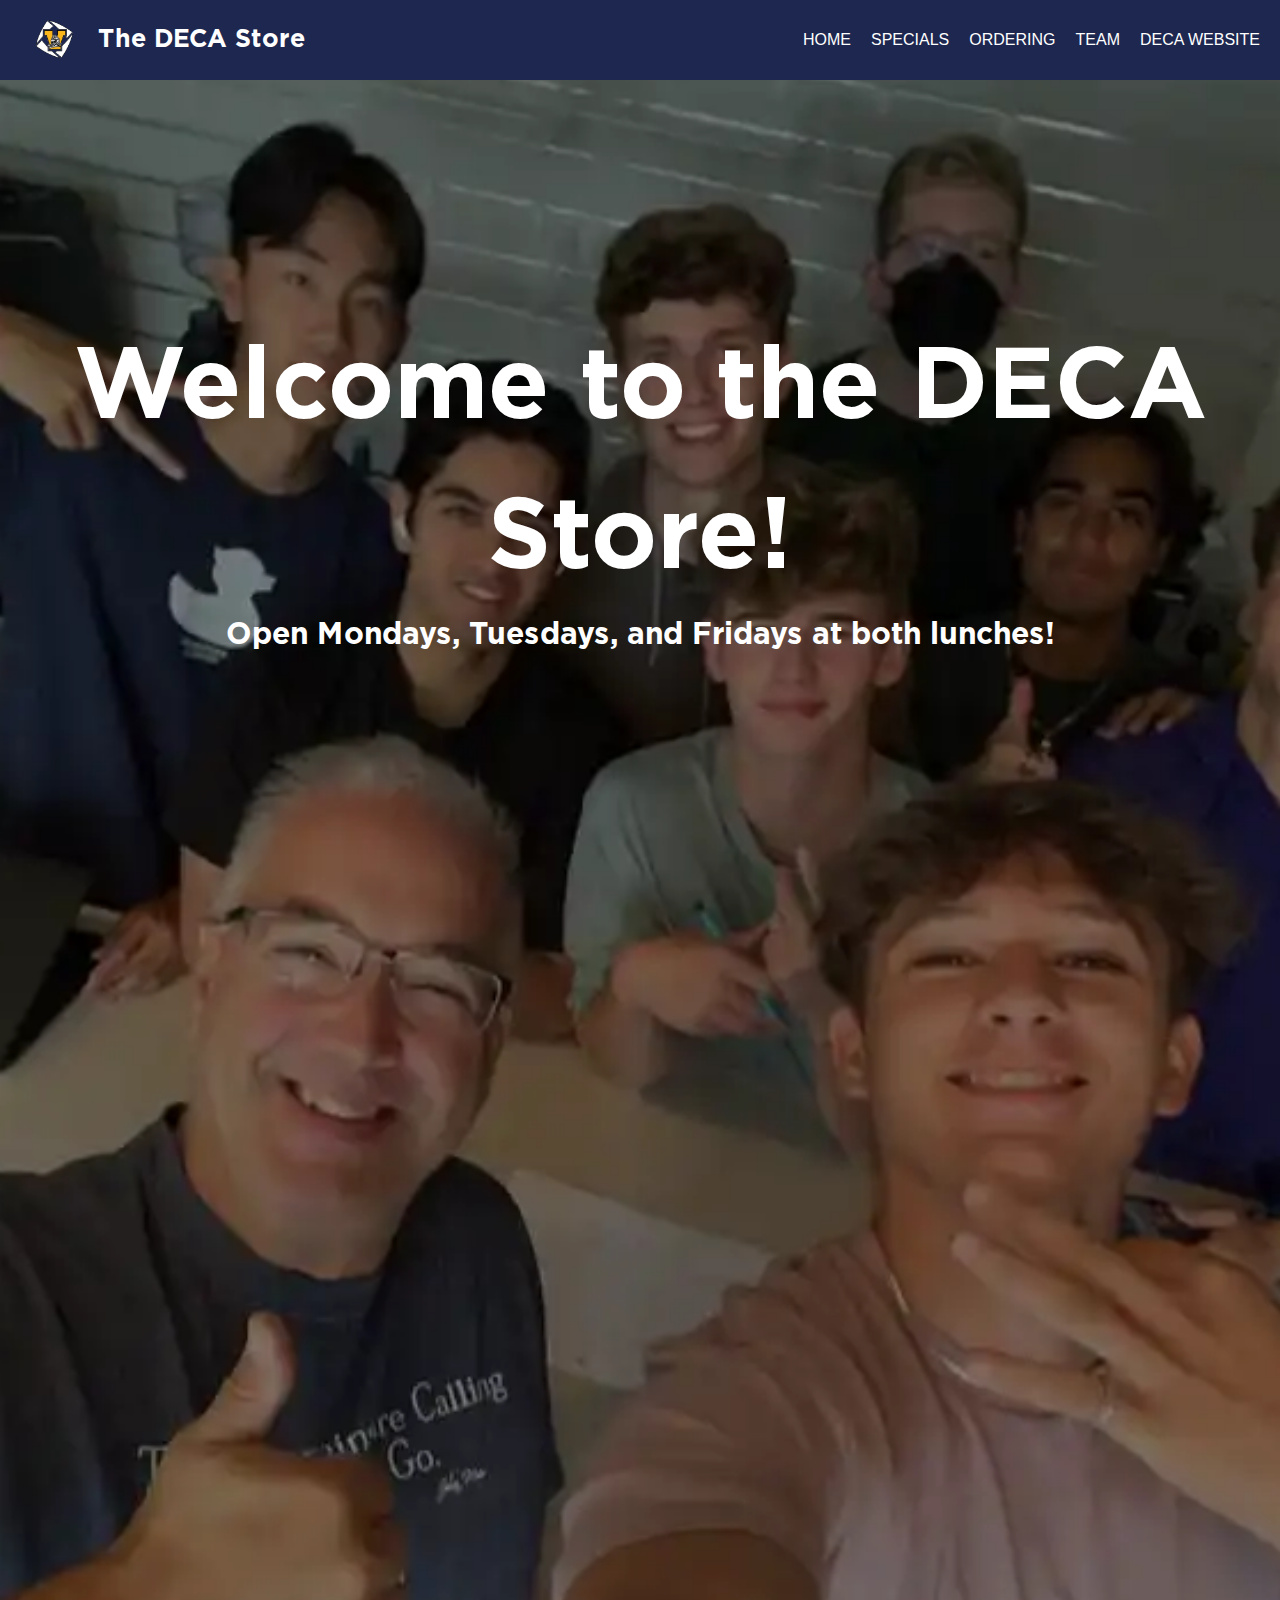
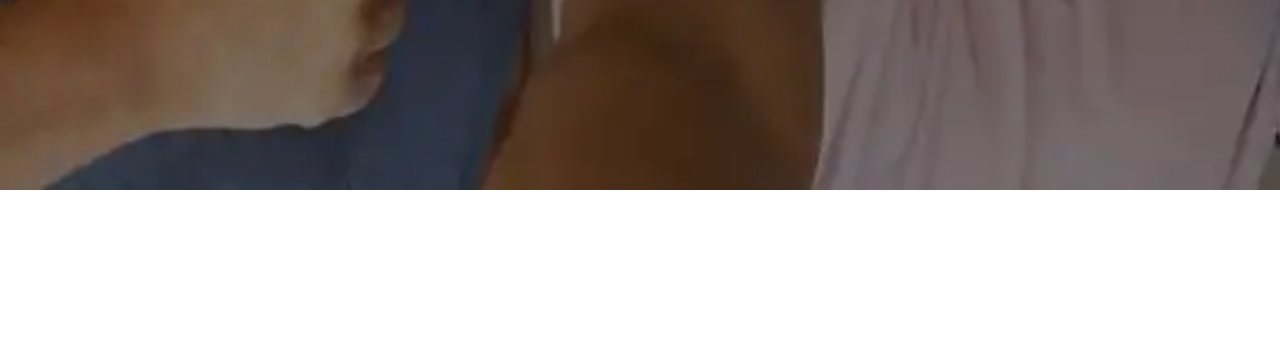
==== decastore.html @ d7d9f4ee "Deploying to gh-pages from @ mjh316/Inglemoor-DECA-Wesbite@7a2dcb5ca81fe3431eab9fbae8e74edca695d9d1 " ====
<!DOCTYPE html><html lang="en"><head><meta charset="utf-8"><meta name="viewport" content="width=device-width, initial-scale=1.0"><title>Inglemoor DECA Store</title><link rel="stylesheet" href="/index.3b6695c4.css"><link rel="stylesheet" href="/index.48f6748d.css"><style>body{background-image:url(decastorebg.350d4feb.webp);background-position:top;background-repeat:no-repeat;background-size:cover;margin:0;padding:0;font-family:Gotham_Bold,sans-serif}.content{height:100vh;padding:20px;overflow:auto}.reveal{opacity:0;transition:transform 1s,opacity 1s;position:relative;transform:translateY(150px)}.reveal.active{opacity:1;transform:translateY(0)}#important-dates{background-image:url(image.2cb3056f.webp);background-repeat:no-repeat;background-size:cover;background-attachment:fixed}#resources{background-image:url(background3.3cf7fbee.webp);background-repeat:no-repeat;background-size:cover;background-attachment:fixed}#section3{background-color:#00f}.button{color:#00008b;text-align:center;cursor:pointer;background-color:#add8e6;border:none;border-radius:30px;margin:4px 2px;padding:15px 40px;font-family:Gotham Bold,sans-serif;font-size:16px;text-decoration:none;transition:background-color .3s,color .3s;display:inline-block}.small-button{cursor:pointer;background-color:#0000;border:none;outline:none;width:100px;height:100px}.button:hover{color:#fff;background-color:#00008b}.small-image{max-width:100%;max-height:100%}header{background-color:#1d274f;padding:10px}nav ul{justify-content:center;margin:0;padding:0;list-style-type:none;display:flex}nav ul li{margin:0 10px}nav ul li a{color:#fff;text-transform:uppercase;font-size:16px;text-decoration:none;transition:color .3s}nav ul li a:hover{color:#8ee9e2}</style></head><body> <header> <nav style="align-items:center;display:flex"> <img src="/whitedecalogo.da55548e.webp" style="max-width:7%;height:auto"> <p style="color:#fff;font-family:Gotham Bold;font-size:25px" "> The DECA Store </p> <ul style="margin:0 0 0 auto;padding:0;list-style-type:none;display:flex"> <li style="margin-right:10px"><a href="#home">Home</a></li> <li style="margin-right:10px"><a href="#specials">Specials</a></li> <li style="margin-right:10px"><a href="#ordering">Ordering</a></li> <li style="margin-right:10px"><a href="#team">Team</a></li> <li style="margin-right:10px"><a href="/index.html">DECA Website</a></li> </ul> </nav> </header> <div id="home" style="justify-content:center;align-items:center;height:90vh;display:flex"> <div style="text-align:center"> <h1 style="color:#fff;font-family:Gotham Bold;font-size:100px">Welcome to the DECA Store!</h1> <p style="color:#fff;font-family:Gotham Bold;font-size:30px"> Open Mondays, Tuesdays, and Fridays at both lunches! </p> </div>  </div> <section id="specials" class="content reveal"> <div style="justify-content:center;align-items:center;display:flex"> <h1 style="color:#fff;font-family:Gotham Bold;font-size:40px">Specials</h1> </div> </section>  <script>document.addEventListener("DOMContentLoaded",function(){let e=document.querySelectorAll(".reveal");function t(){for(let t=0;t<e.length;t++){let n=window.innerHeight,d=e[t].getBoundingClientRect().top;d<n-150&&e[t].classList.add("active")}}window.addEventListener("scroll",t),t()});</script> </body></html>
---- index.3b6695c4.css ----
*,:before,:after{box-sizing:border-box;border:0 solid #e5e7eb}:before,:after{--tw-content:""}html{-webkit-text-size-adjust:100%;tab-size:4;font-feature-settings:normal;font-variation-settings:normal;font-family:ui-sans-serif,system-ui,-apple-system,BlinkMacSystemFont,Segoe UI,Roboto,Helvetica Neue,Arial,Noto Sans,sans-serif,Apple Color Emoji,Segoe UI Emoji,Segoe UI Symbol,Noto Color Emoji;line-height:1.5}body{line-height:inherit;margin:0}hr{color:inherit;border-top-width:1px;height:0}abbr:where([title]){-webkit-text-decoration:underline dotted;text-decoration:underline dotted}h1,h2,h3,h4,h5,h6{font-size:inherit;font-weight:inherit}a{color:inherit;-webkit-text-decoration:inherit;-webkit-text-decoration:inherit;text-decoration:inherit}b,strong{font-weight:bolder}code,kbd,samp,pre{font-family:ui-monospace,SFMono-Regular,Menlo,Monaco,Consolas,Liberation Mono,Courier New,monospace;font-size:1em}small{font-size:80%}sub,sup{vertical-align:baseline;font-size:75%;line-height:0;position:relative}sub{bottom:-.25em}sup{top:-.5em}table{text-indent:0;border-color:inherit;border-collapse:collapse}button,input,optgroup,select,textarea{font-feature-settings:inherit;font-variation-settings:inherit;font-family:inherit;font-size:100%;font-weight:inherit;line-height:inherit;color:inherit;margin:0;padding:0}button,select{text-transform:none}button,[type=button],[type=reset],[type=submit]{-webkit-appearance:button;background-color:#0000;background-image:none}:-moz-focusring{outline:auto}:-moz-ui-invalid{box-shadow:none}progress{vertical-align:baseline}::-webkit-inner-spin-button{height:auto}::-webkit-outer-spin-button{height:auto}[type=search]{-webkit-appearance:textfield;outline-offset:-2px}::-webkit-search-decoration{-webkit-appearance:none}::-webkit-file-upload-button{-webkit-appearance:button;font:inherit}summary{display:list-item}blockquote,dl,dd,h1,h2,h3,h4,h5,h6,hr,figure,p,pre{margin:0}fieldset{margin:0;padding:0}legend{padding:0}ol,ul,menu{margin:0;padding:0;list-style:none}dialog{padding:0}textarea{resize:vertical}input::-moz-placeholder{opacity:1;color:#9ca3af}input::placeholder,textarea::placeholder{opacity:1;color:#9ca3af}button,[role=button]{cursor:pointer}:disabled{cursor:default}img,svg,video,canvas,audio,iframe,embed,object{vertical-align:middle;display:block}img,video{max-width:100%;height:auto}[hidden]{display:none}*,:before,:after,::backdrop{--tw-border-spacing-x:0;--tw-border-spacing-y:0;--tw-translate-x:0;--tw-translate-y:0;--tw-rotate:0;--tw-skew-x:0;--tw-skew-y:0;--tw-scale-x:1;--tw-scale-y:1;--tw-pan-x: ;--tw-pan-y: ;--tw-pinch-zoom: ;--tw-scroll-snap-strictness:proximity;--tw-gradient-from-position: ;--tw-gradient-via-position: ;--tw-gradient-to-position: ;--tw-ordinal: ;--tw-slashed-zero: ;--tw-numeric-figure: ;--tw-numeric-spacing: ;--tw-numeric-fraction: ;--tw-ring-inset: ;--tw-ring-offset-width:0px;--tw-ring-offset-color:#fff;--tw-ring-color:#3b82f680;--tw-ring-offset-shadow:0 0 #0000;--tw-ring-shadow:0 0 #0000;--tw-shadow:0 0 #0000;--tw-shadow-colored:0 0 #0000;--tw-blur: ;--tw-brightness: ;--tw-contrast: ;--tw-grayscale: ;--tw-hue-rotate: ;--tw-invert: ;--tw-saturate: ;--tw-sepia: ;--tw-drop-shadow: ;--tw-backdrop-blur: ;--tw-backdrop-brightness: ;--tw-backdrop-contrast: ;--tw-backdrop-grayscale: ;--tw-backdrop-hue-rotate: ;--tw-backdrop-invert: ;--tw-backdrop-opacity: ;--tw-backdrop-saturate: ;--tw-backdrop-sepia: }.container{width:100%}@media (width>=640px){.container{max-width:640px}}@media (width>=768px){.container{max-width:768px}}@media (width>=1024px){.container{max-width:1024px}}@media (width>=1280px){.container{max-width:1280px}}@media (width>=1536px){.container{max-width:1536px}}.visible{visibility:visible}.fixed{position:fixed}.absolute{position:absolute}.relative{position:relative}.z-10{z-index:10}.mx-auto{margin-left:auto;margin-right:auto}.my-6{margin-top:1.5rem;margin-bottom:1.5rem}.my-4{margin-top:1rem;margin-bottom:1rem}.mt-40{margin-top:10rem}.mt-10{margin-top:2.5rem}.mb-4{margin-bottom:1rem}.flex{display:flex}.table{display:table}.grid{display:grid}.hidden{display:none}.h-14{height:3.5rem}.h-fit{height:-moz-fit-content;height:fit-content}.h-full{height:100%}.h-\[2000px\]{height:2000px}.h-\[5000px\]{height:5000px}.min-h-full{min-height:100%}.w-fit{width:-moz-fit-content;width:fit-content}.w-full{width:100%}.min-w-full{min-width:100%}.flex-1{flex:1}.transform{transform:translate(var(--tw-translate-x),var(--tw-translate-y))rotate(var(--tw-rotate))skewX(var(--tw-skew-x))skewY(var(--tw-skew-y))scaleX(var(--tw-scale-x))scaleY(var(--tw-scale-y))}.scroll-mt-14{scroll-margin-top:3.5rem}.flex-col{flex-direction:column}.flex-wrap{flex-wrap:wrap}.items-end{align-items:flex-end}.items-center{align-items:center}.justify-center{justify-content:center}.gap-20{gap:5rem}.gap-y-2{row-gap:.5rem}.overflow-hidden{overflow:hidden}.overflow-y-auto{overflow-y:auto}.overflow-x-hidden{overflow-x:hidden}.rounded-lg{border-radius:.5rem}.rounded-md{border-radius:.375rem}.border{border-width:1px}.border-2{border-width:2px}.border-green-400{--tw-border-opacity:1;border-color:rgb(74 222 128/var(--tw-border-opacity))}.border-red-400{--tw-border-opacity:1;border-color:rgb(248 113 113/var(--tw-border-opacity))}.border-blue-400{--tw-border-opacity:1;border-color:rgb(96 165 250/var(--tw-border-opacity))}.bg-blue-400{--tw-bg-opacity:1;background-color:rgb(96 165 250/var(--tw-bg-opacity))}.bg-white{--tw-bg-opacity:1;background-color:rgb(255 255 255/var(--tw-bg-opacity))}.px-2{padding-left:.5rem;padding-right:.5rem}.px-4{padding-left:1rem;padding-right:1rem}.px-8{padding-left:2rem;padding-right:2rem}.py-2{padding-top:.5rem;padding-bottom:.5rem}.py-4{padding-top:1rem;padding-bottom:1rem}.pl-8{padding-left:2rem}.pb-96{padding-bottom:24rem}.text-center{text-align:center}.text-2xl{font-size:1.5rem;line-height:2rem}.text-4xl{font-size:2.25rem;line-height:2.5rem}.text-sm{font-size:.875rem;line-height:1.25rem}.uppercase{text-transform:uppercase}.text-white{--tw-text-opacity:1;color:rgb(255 255 255/var(--tw-text-opacity))}.underline{text-decoration-line:underline}.outline{outline-style:solid}.outline-offset-2{outline-offset:2px}.outline-amber-400{outline-color:#fbbf24}.blur{--tw-blur:blur(8px);filter:var(--tw-blur)var(--tw-brightness)var(--tw-contrast)var(--tw-grayscale)var(--tw-hue-rotate)var(--tw-invert)var(--tw-saturate)var(--tw-sepia)var(--tw-drop-shadow)}.drop-shadow{--tw-drop-shadow:drop-shadow(0 1px 2px #0000001a)drop-shadow(0 1px 1px #0000000f);filter:var(--tw-blur)var(--tw-brightness)var(--tw-contrast)var(--tw-grayscale)var(--tw-hue-rotate)var(--tw-invert)var(--tw-saturate)var(--tw-sepia)var(--tw-drop-shadow)}.filter{filter:var(--tw-blur)var(--tw-brightness)var(--tw-contrast)var(--tw-grayscale)var(--tw-hue-rotate)var(--tw-invert)var(--tw-saturate)var(--tw-sepia)var(--tw-drop-shadow)}.backdrop-blur-lg{--tw-backdrop-blur:blur(16px);-webkit-backdrop-filter:var(--tw-backdrop-blur)var(--tw-backdrop-brightness)var(--tw-backdrop-contrast)var(--tw-backdrop-grayscale)var(--tw-backdrop-hue-rotate)var(--tw-backdrop-invert)var(--tw-backdrop-opacity)var(--tw-backdrop-saturate)var(--tw-backdrop-sepia);backdrop-filter:var(--tw-backdrop-blur)var(--tw-backdrop-brightness)var(--tw-backdrop-contrast)var(--tw-backdrop-grayscale)var(--tw-backdrop-hue-rotate)var(--tw-backdrop-invert)var(--tw-backdrop-opacity)var(--tw-backdrop-saturate)var(--tw-backdrop-sepia)}.backdrop-blur-sm{--tw-backdrop-blur:blur(4px);-webkit-backdrop-filter:var(--tw-backdrop-blur)var(--tw-backdrop-brightness)var(--tw-backdrop-contrast)var(--tw-backdrop-grayscale)var(--tw-backdrop-hue-rotate)var(--tw-backdrop-invert)var(--tw-backdrop-opacity)var(--tw-backdrop-saturate)var(--tw-backdrop-sepia);backdrop-filter:var(--tw-backdrop-blur)var(--tw-backdrop-brightness)var(--tw-backdrop-contrast)var(--tw-backdrop-grayscale)var(--tw-backdrop-hue-rotate)var(--tw-backdrop-invert)var(--tw-backdrop-opacity)var(--tw-backdrop-saturate)var(--tw-backdrop-sepia)}.backdrop-filter{-webkit-backdrop-filter:var(--tw-backdrop-blur)var(--tw-backdrop-brightness)var(--tw-backdrop-contrast)var(--tw-backdrop-grayscale)var(--tw-backdrop-hue-rotate)var(--tw-backdrop-invert)var(--tw-backdrop-opacity)var(--tw-backdrop-saturate)var(--tw-backdrop-sepia);backdrop-filter:var(--tw-backdrop-blur)var(--tw-backdrop-brightness)var(--tw-backdrop-contrast)var(--tw-backdrop-grayscale)var(--tw-backdrop-hue-rotate)var(--tw-backdrop-invert)var(--tw-backdrop-opacity)var(--tw-backdrop-saturate)var(--tw-backdrop-sepia)}.transition{transition-property:color,background-color,border-color,text-decoration-color,fill,stroke,opacity,box-shadow,transform,filter,-webkit-backdrop-filter,-webkit-backdrop-filter,backdrop-filter,-webkit-backdrop-filter;transition-duration:.15s;transition-timing-function:cubic-bezier(.4,0,.2,1)}.ease-in-out{transition-timing-function:cubic-bezier(.4,0,.2,1)}.hover\:scale-125:hover{--tw-scale-x:1.25;--tw-scale-y:1.25;transform:translate(var(--tw-translate-x),var(--tw-translate-y))rotate(var(--tw-rotate))skewX(var(--tw-skew-x))skewY(var(--tw-skew-y))scaleX(var(--tw-scale-x))scaleY(var(--tw-scale-y))}.hover\:outline-8:hover{outline-width:8px}.hover\:drop-shadow-md:hover{--tw-drop-shadow:drop-shadow(0 4px 3px #00000012)drop-shadow(0 2px 2px #0000000f);filter:var(--tw-blur)var(--tw-brightness)var(--tw-contrast)var(--tw-grayscale)var(--tw-hue-rotate)var(--tw-invert)var(--tw-saturate)var(--tw-sepia)var(--tw-drop-shadow)}@media (width>=768px){.md\:block{display:block}.md\:flex{display:flex}.md\:hidden{display:none}.md\:text-lg{font-size:1.125rem;line-height:1.75rem}}@media (width>=1024px){.lg\:text-4xl{font-size:2.25rem;line-height:2.5rem}.lg\:text-6xl{font-size:3.75rem;line-height:1}.lg\:text-xl{font-size:1.25rem;line-height:1.75rem}}@media (width>=1280px){.xl\:text-4xl{font-size:2.25rem;line-height:2.5rem}.xl\:text-8xl{font-size:6rem;line-height:1}}.\[\&\>div\]\:border-amber-400>div{--tw-border-opacity:1;border-color:rgb(251 191 36/var(--tw-border-opacity))}.\[\&\>div\]\:outline-green-400>div{outline-color:#4ade80}.\[\&\>div\]\:outline-amber-400>div{outline-color:#fbbf24}.\[\&\>div\]\:duration-300>div{transition-duration:.3s}.\[\&\>div\]\:hover\:scale-110:hover>div,.hover\:\[\&\>div\]\:scale-110>div:hover{--tw-scale-x:1.1;--tw-scale-y:1.1;transform:translate(var(--tw-translate-x),var(--tw-translate-y))rotate(var(--tw-rotate))skewX(var(--tw-skew-x))skewY(var(--tw-skew-y))scaleX(var(--tw-scale-x))scaleY(var(--tw-scale-y))}.hover\:\[\&\>div\]\:border-2>div:hover{border-width:2px}.hover\:\[\&\>div\]\:outline-2>div:hover{outline-width:2px}.\[\&\>div\]\:hover\:transition-transform:hover>div,.hover\:\[\&\>div\]\:transition-transform>div:hover{transition-property:transform;transition-duration:.15s;transition-timing-function:cubic-bezier(.4,0,.2,1)}
/*# sourceMappingURL=index.3b6695c4.css.map */
---- index.48f6748d.css ----
@font-face{font-family:Gotham Bold;src:url(Gotham_Bold.a71657fd.ttf)format("truetype");font-display:swap}
/*# sourceMappingURL=index.48f6748d.css.map */
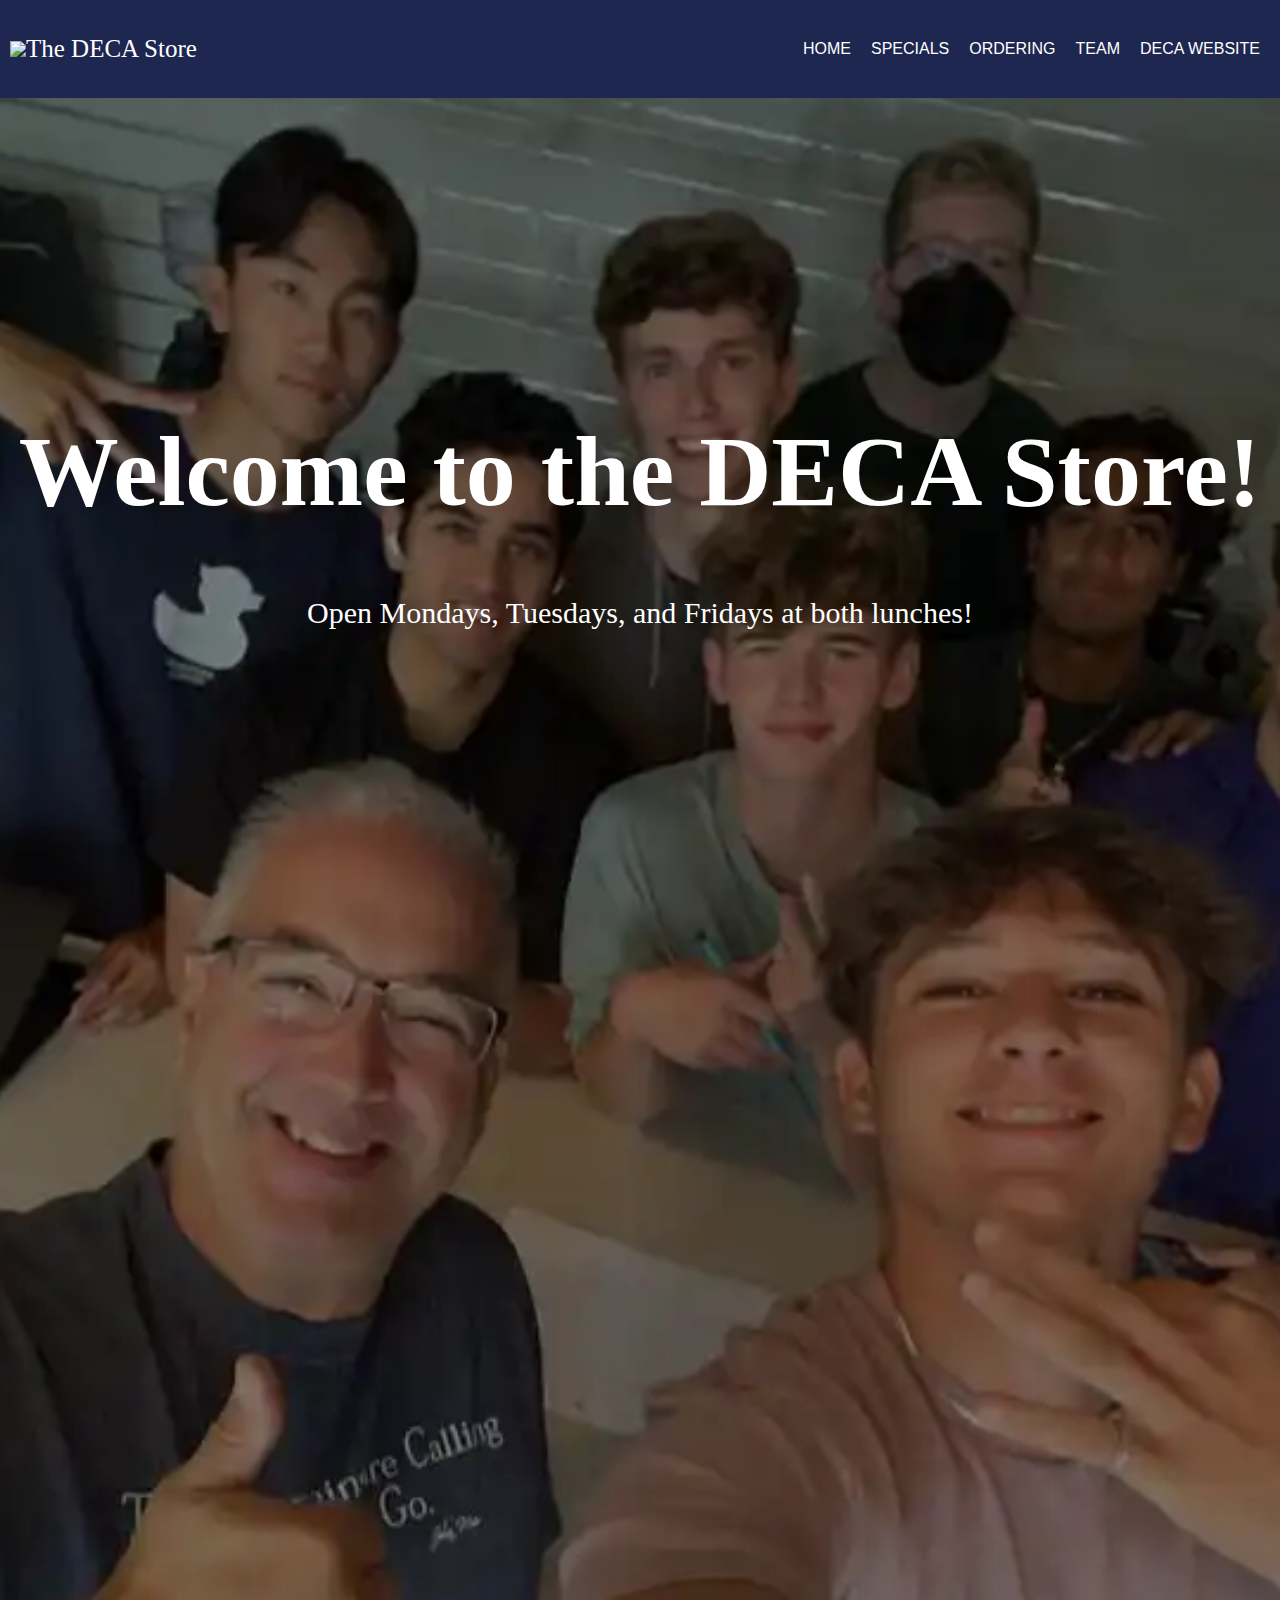
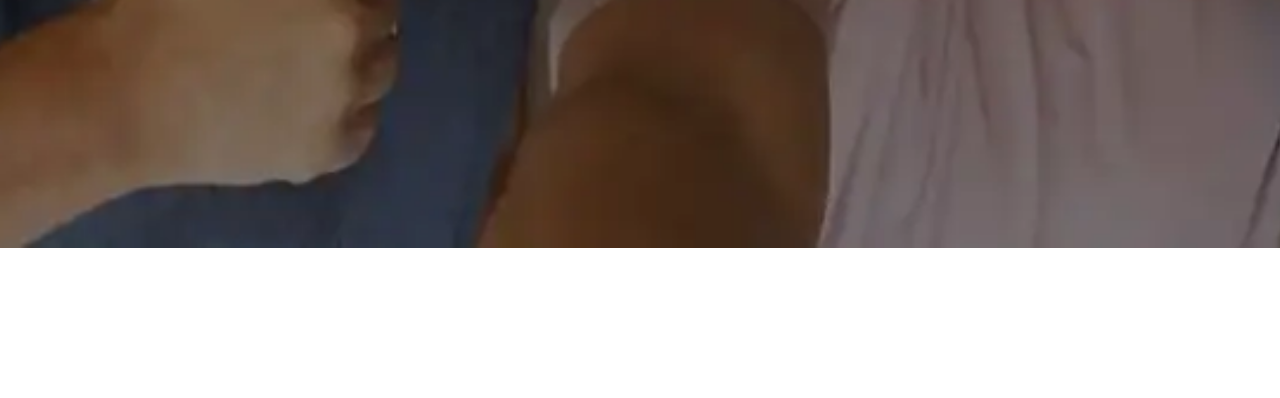
==== commit c7ae7dea: "Deploying to gh-pages from @ mjh316/Inglemoor-DECA-Wesbite@365781082fa79d89415da86e4c24c65d1085cab5 " ====
--- a/decastore.html
+++ b/decastore.html
@@ -1 +1 @@
-<!DOCTYPE html><html lang="en"><head><meta charset="utf-8"><meta name="viewport" content="width=device-width, initial-scale=1.0"><title>Inglemoor DECA Store</title><link rel="stylesheet" href="/index.3b6695c4.css"><link rel="stylesheet" href="/index.48f6748d.css"><style>body{background-image:url(decastorebg.350d4feb.webp);background-position:top;background-repeat:no-repeat;background-size:cover;margin:0;padding:0;font-family:Gotham_Bold,sans-serif}.content{height:100vh;padding:20px;overflow:auto}.reveal{opacity:0;transition:transform 1s,opacity 1s;position:relative;transform:translateY(150px)}.reveal.active{opacity:1;transform:translateY(0)}#important-dates{background-image:url(image.2cb3056f.webp);background-repeat:no-repeat;background-size:cover;background-attachment:fixed}#resources{background-image:url(background3.3cf7fbee.webp);background-repeat:no-repeat;background-size:cover;background-attachment:fixed}#section3{background-color:#00f}.button{color:#00008b;text-align:center;cursor:pointer;background-color:#add8e6;border:none;border-radius:30px;margin:4px 2px;padding:15px 40px;font-family:Gotham Bold,sans-serif;font-size:16px;text-decoration:none;transition:background-color .3s,color .3s;display:inline-block}.small-button{cursor:pointer;background-color:#0000;border:none;outline:none;width:100px;height:100px}.button:hover{color:#fff;background-color:#00008b}.small-image{max-width:100%;max-height:100%}header{background-color:#1d274f;padding:10px}nav ul{justify-content:center;margin:0;padding:0;list-style-type:none;display:flex}nav ul li{margin:0 10px}nav ul li a{color:#fff;text-transform:uppercase;font-size:16px;text-decoration:none;transition:color .3s}nav ul li a:hover{color:#8ee9e2}</style></head><body> <header> <nav style="align-items:center;display:flex"> <img src="/whitedecalogo.da55548e.webp" style="max-width:7%;height:auto"> <p style="color:#fff;font-family:Gotham Bold;font-size:25px" "> The DECA Store </p> <ul style="margin:0 0 0 auto;padding:0;list-style-type:none;display:flex"> <li style="margin-right:10px"><a href="#home">Home</a></li> <li style="margin-right:10px"><a href="#specials">Specials</a></li> <li style="margin-right:10px"><a href="#ordering">Ordering</a></li> <li style="margin-right:10px"><a href="#team">Team</a></li> <li style="margin-right:10px"><a href="/index.html">DECA Website</a></li> </ul> </nav> </header> <div id="home" style="justify-content:center;align-items:center;height:90vh;display:flex"> <div style="text-align:center"> <h1 style="color:#fff;font-family:Gotham Bold;font-size:100px">Welcome to the DECA Store!</h1> <p style="color:#fff;font-family:Gotham Bold;font-size:30px"> Open Mondays, Tuesdays, and Fridays at both lunches! </p> </div>  </div> <section id="specials" class="content reveal"> <div style="justify-content:center;align-items:center;display:flex"> <h1 style="color:#fff;font-family:Gotham Bold;font-size:40px">Specials</h1> </div> </section>  <script>document.addEventListener("DOMContentLoaded",function(){let e=document.querySelectorAll(".reveal");function t(){for(let t=0;t<e.length;t++){let n=window.innerHeight,d=e[t].getBoundingClientRect().top;d<n-150&&e[t].classList.add("active")}}window.addEventListener("scroll",t),t()});</script> </body></html>+<!DOCTYPE html><html lang="en"><head><meta charset="utf-8"><meta name="viewport" content="width=device-width, initial-scale=1.0"><title>Inglemoor DECA Store</title><link rel="stylesheet" href="/Inglemoor-DECA-Wesbite/index.3b6695c4.css"><link rel="stylesheet" href="/Inglemoor-DECA-Wesbite/index.48f6748d.css"><style>body{background-image:url(decastorebg.350d4feb.webp);background-position:top;background-repeat:no-repeat;background-size:cover;margin:0;padding:0;font-family:Gotham_Bold,sans-serif}.content{height:100vh;padding:20px;overflow:auto}.reveal{opacity:0;transition:transform 1s,opacity 1s;position:relative;transform:translateY(150px)}.reveal.active{opacity:1;transform:translateY(0)}#important-dates{background-image:url(image.2cb3056f.webp);background-repeat:no-repeat;background-size:cover;background-attachment:fixed}#resources{background-image:url(background3.3cf7fbee.webp);background-repeat:no-repeat;background-size:cover;background-attachment:fixed}#section3{background-color:#00f}.button{color:#00008b;text-align:center;cursor:pointer;background-color:#add8e6;border:none;border-radius:30px;margin:4px 2px;padding:15px 40px;font-family:Gotham Bold,sans-serif;font-size:16px;text-decoration:none;transition:background-color .3s,color .3s;display:inline-block}.small-button{cursor:pointer;background-color:#0000;border:none;outline:none;width:100px;height:100px}.button:hover{color:#fff;background-color:#00008b}.small-image{max-width:100%;max-height:100%}header{background-color:#1d274f;padding:10px}nav ul{justify-content:center;margin:0;padding:0;list-style-type:none;display:flex}nav ul li{margin:0 10px}nav ul li a{color:#fff;text-transform:uppercase;font-size:16px;text-decoration:none;transition:color .3s}nav ul li a:hover{color:#8ee9e2}</style></head><body> <header> <nav style="align-items:center;display:flex"> <img src="/Inglemoor-DECA-Wesbite/whitedecalogo.da55548e.webp" style="max-width:7%;height:auto"> <p style="color:#fff;font-family:Gotham Bold;font-size:25px" "> The DECA Store </p> <ul style="margin:0 0 0 auto;padding:0;list-style-type:none;display:flex"> <li style="margin-right:10px"><a href="#home">Home</a></li> <li style="margin-right:10px"><a href="#specials">Specials</a></li> <li style="margin-right:10px"><a href="#ordering">Ordering</a></li> <li style="margin-right:10px"><a href="#team">Team</a></li> <li style="margin-right:10px"><a href="/Inglemoor-DECA-Wesbite/index.html">DECA Website</a></li> </ul> </nav> </header> <div id="home" style="justify-content:center;align-items:center;height:90vh;display:flex"> <div style="text-align:center"> <h1 style="color:#fff;font-family:Gotham Bold;font-size:100px">Welcome to the DECA Store!</h1> <p style="color:#fff;font-family:Gotham Bold;font-size:30px"> Open Mondays, Tuesdays, and Fridays at both lunches! </p> </div>  </div> <section id="specials" class="content reveal"> <div style="justify-content:center;align-items:center;display:flex"> <h1 style="color:#fff;font-family:Gotham Bold;font-size:40px">Specials</h1> </div> </section>  <script>document.addEventListener("DOMContentLoaded",function(){let e=document.querySelectorAll(".reveal");function t(){for(let t=0;t<e.length;t++){let n=window.innerHeight,d=e[t].getBoundingClientRect().top;d<n-150&&e[t].classList.add("active")}}window.addEventListener("scroll",t),t()});</script> </body></html>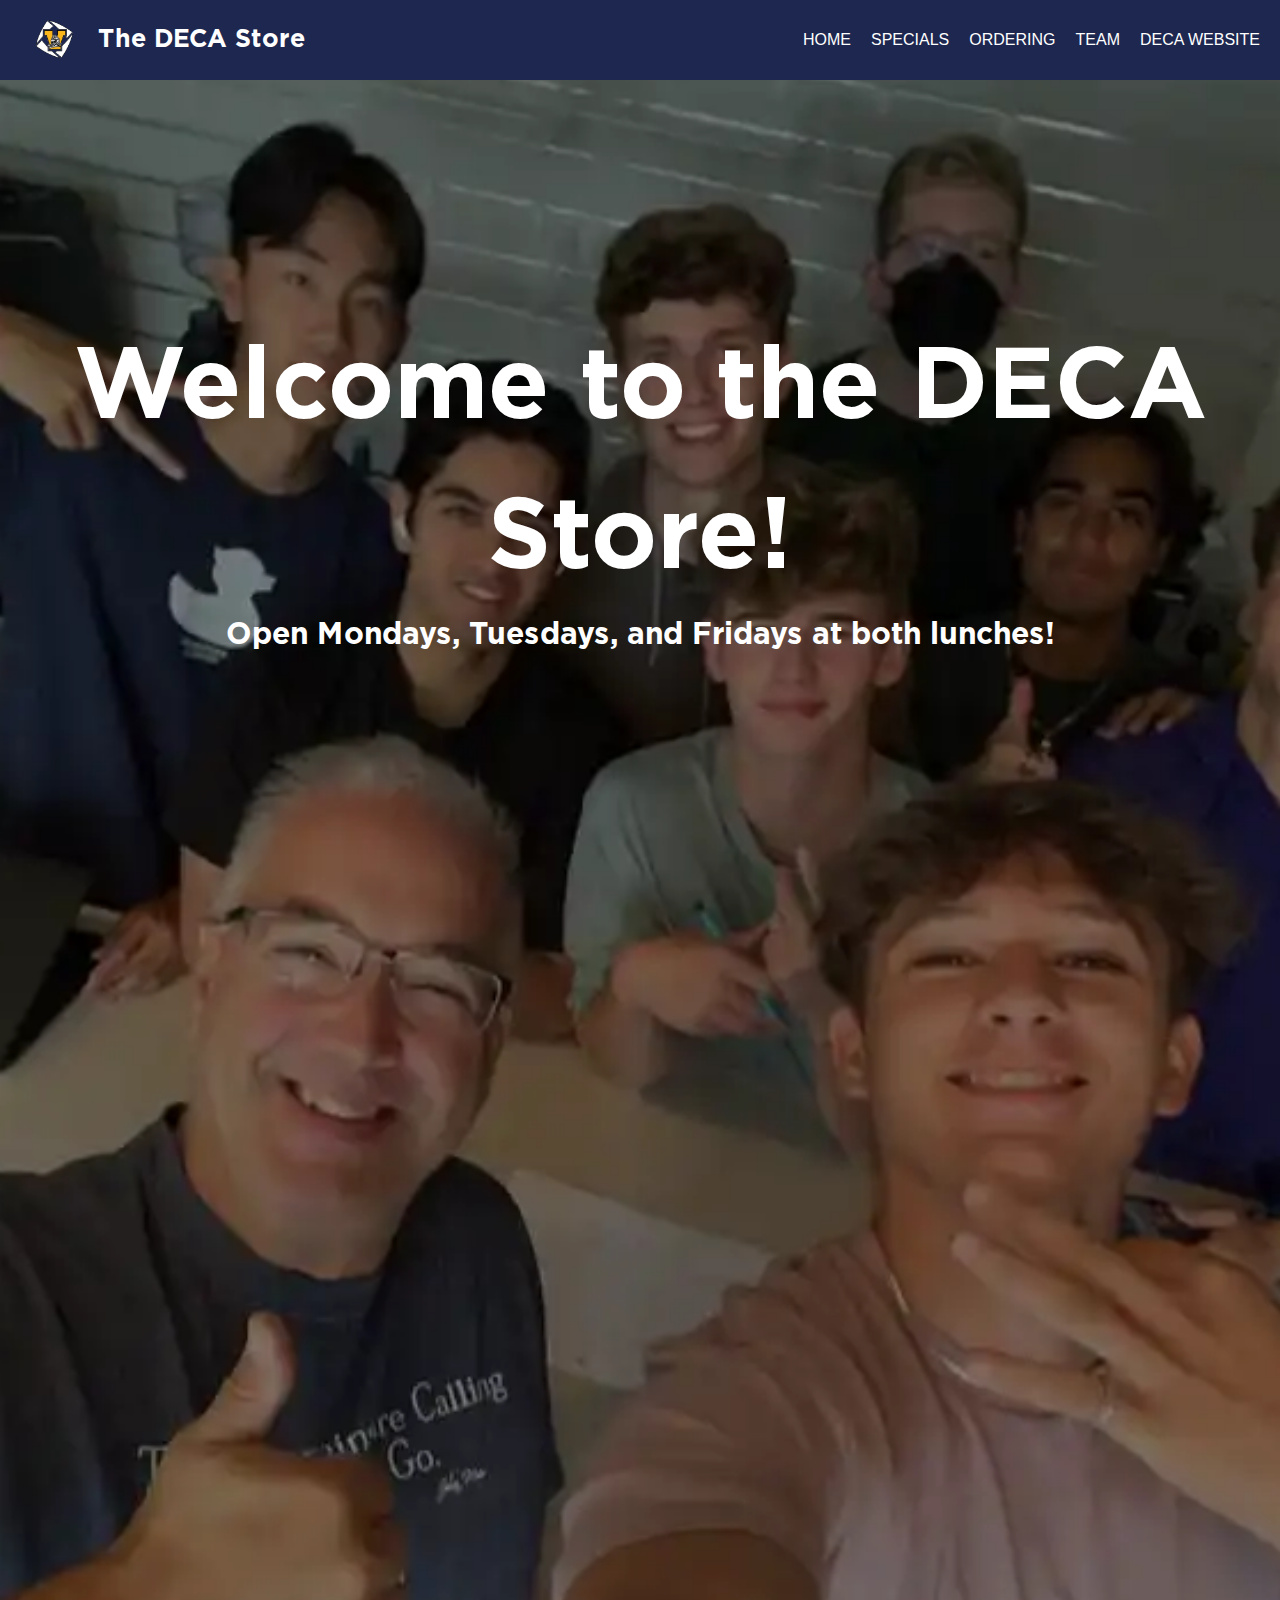
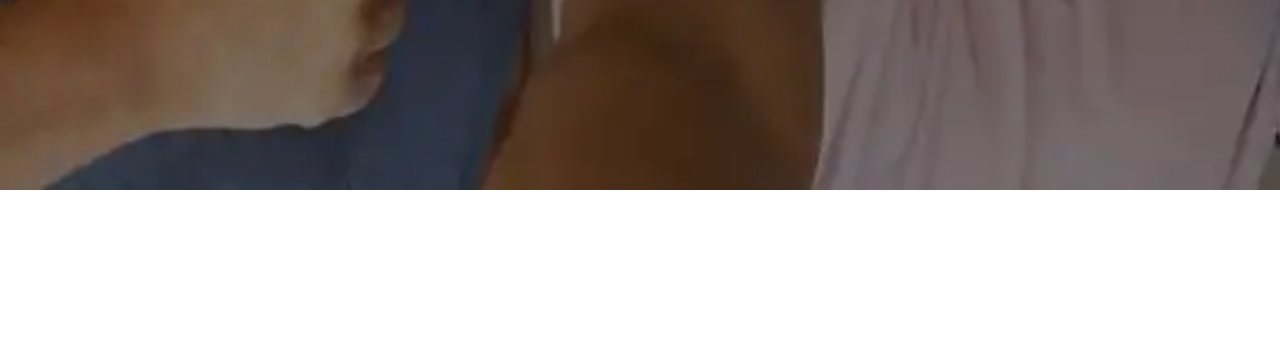
==== commit 93cd7cb9: "Deploying to gh-pages from @ mjh316/Inglemoor-DECA-Wesbite@0ed7ce3b01b8884c562b2d351ecce3c60d4d9c46 " ====
--- a/decastore.html
+++ b/decastore.html
@@ -1 +1 @@
-<!DOCTYPE html><html lang="en"><head><meta charset="utf-8"><meta name="viewport" content="width=device-width, initial-scale=1.0"><title>Inglemoor DECA Store</title><link rel="stylesheet" href="/Inglemoor-DECA-Wesbite/index.3b6695c4.css"><link rel="stylesheet" href="/Inglemoor-DECA-Wesbite/index.48f6748d.css"><style>body{background-image:url(decastorebg.350d4feb.webp);background-position:top;background-repeat:no-repeat;background-size:cover;margin:0;padding:0;font-family:Gotham_Bold,sans-serif}.content{height:100vh;padding:20px;overflow:auto}.reveal{opacity:0;transition:transform 1s,opacity 1s;position:relative;transform:translateY(150px)}.reveal.active{opacity:1;transform:translateY(0)}#important-dates{background-image:url(image.2cb3056f.webp);background-repeat:no-repeat;background-size:cover;background-attachment:fixed}#resources{background-image:url(background3.3cf7fbee.webp);background-repeat:no-repeat;background-size:cover;background-attachment:fixed}#section3{background-color:#00f}.button{color:#00008b;text-align:center;cursor:pointer;background-color:#add8e6;border:none;border-radius:30px;margin:4px 2px;padding:15px 40px;font-family:Gotham Bold,sans-serif;font-size:16px;text-decoration:none;transition:background-color .3s,color .3s;display:inline-block}.small-button{cursor:pointer;background-color:#0000;border:none;outline:none;width:100px;height:100px}.button:hover{color:#fff;background-color:#00008b}.small-image{max-width:100%;max-height:100%}header{background-color:#1d274f;padding:10px}nav ul{justify-content:center;margin:0;padding:0;list-style-type:none;display:flex}nav ul li{margin:0 10px}nav ul li a{color:#fff;text-transform:uppercase;font-size:16px;text-decoration:none;transition:color .3s}nav ul li a:hover{color:#8ee9e2}</style></head><body> <header> <nav style="align-items:center;display:flex"> <img src="/Inglemoor-DECA-Wesbite/whitedecalogo.da55548e.webp" style="max-width:7%;height:auto"> <p style="color:#fff;font-family:Gotham Bold;font-size:25px" "> The DECA Store </p> <ul style="margin:0 0 0 auto;padding:0;list-style-type:none;display:flex"> <li style="margin-right:10px"><a href="#home">Home</a></li> <li style="margin-right:10px"><a href="#specials">Specials</a></li> <li style="margin-right:10px"><a href="#ordering">Ordering</a></li> <li style="margin-right:10px"><a href="#team">Team</a></li> <li style="margin-right:10px"><a href="/Inglemoor-DECA-Wesbite/index.html">DECA Website</a></li> </ul> </nav> </header> <div id="home" style="justify-content:center;align-items:center;height:90vh;display:flex"> <div style="text-align:center"> <h1 style="color:#fff;font-family:Gotham Bold;font-size:100px">Welcome to the DECA Store!</h1> <p style="color:#fff;font-family:Gotham Bold;font-size:30px"> Open Mondays, Tuesdays, and Fridays at both lunches! </p> </div>  </div> <section id="specials" class="content reveal"> <div style="justify-content:center;align-items:center;display:flex"> <h1 style="color:#fff;font-family:Gotham Bold;font-size:40px">Specials</h1> </div> </section>  <script>document.addEventListener("DOMContentLoaded",function(){let e=document.querySelectorAll(".reveal");function t(){for(let t=0;t<e.length;t++){let n=window.innerHeight,d=e[t].getBoundingClientRect().top;d<n-150&&e[t].classList.add("active")}}window.addEventListener("scroll",t),t()});</script> </body></html>+<!DOCTYPE html><html lang="en"><head><meta charset="utf-8"><meta name="viewport" content="width=device-width, initial-scale=1.0"><title>Inglemoor DECA Store</title><link rel="stylesheet" href="/index.2ced84db.css"><link rel="stylesheet" href="/index.48f6748d.css"><style>body{background-image:url(decastorebg.350d4feb.webp);background-position:top;background-repeat:no-repeat;background-size:cover;margin:0;padding:0;font-family:Gotham_Bold,sans-serif}.content{height:100vh;padding:20px;overflow:auto}.reveal{opacity:0;transition:transform 1s,opacity 1s;position:relative;transform:translateY(150px)}.reveal.active{opacity:1;transform:translateY(0)}#important-dates{background-image:url(image.2cb3056f.webp);background-repeat:no-repeat;background-size:cover;background-attachment:fixed}#resources{background-image:url(background3.3cf7fbee.webp);background-repeat:no-repeat;background-size:cover;background-attachment:fixed}#section3{background-color:#00f}.button{color:#00008b;text-align:center;cursor:pointer;background-color:#add8e6;border:none;border-radius:30px;margin:4px 2px;padding:15px 40px;font-family:Gotham Bold,sans-serif;font-size:16px;text-decoration:none;transition:background-color .3s,color .3s;display:inline-block}.small-button{cursor:pointer;background-color:#0000;border:none;outline:none;width:100px;height:100px}.button:hover{color:#fff;background-color:#00008b}.small-image{max-width:100%;max-height:100%}header{background-color:#1d274f;padding:10px}nav ul{justify-content:center;margin:0;padding:0;list-style-type:none;display:flex}nav ul li{margin:0 10px}nav ul li a{color:#fff;text-transform:uppercase;font-size:16px;text-decoration:none;transition:color .3s}nav ul li a:hover{color:#8ee9e2}</style></head><body> <header> <nav style="align-items:center;display:flex"> <img src="/whitedecalogo.da55548e.webp" style="max-width:7%;height:auto"> <p style="color:#fff;font-family:Gotham Bold;font-size:25px" "> The DECA Store </p> <ul style="margin:0 0 0 auto;padding:0;list-style-type:none;display:flex"> <li style="margin-right:10px"><a href="#home">Home</a></li> <li style="margin-right:10px"><a href="#specials">Specials</a></li> <li style="margin-right:10px"><a href="#ordering">Ordering</a></li> <li style="margin-right:10px"><a href="#team">Team</a></li> <li style="margin-right:10px"><a href="/index.html">DECA Website</a></li> </ul> </nav> </header> <div id="home" style="justify-content:center;align-items:center;height:90vh;display:flex"> <div style="text-align:center"> <h1 style="color:#fff;font-family:Gotham Bold;font-size:100px">Welcome to the DECA Store!</h1> <p style="color:#fff;font-family:Gotham Bold;font-size:30px"> Open Mondays, Tuesdays, and Fridays at both lunches! </p> </div>  </div> <section id="specials" class="content reveal"> <div style="justify-content:center;align-items:center;display:flex"> <h1 style="color:#fff;font-family:Gotham Bold;font-size:40px">Specials</h1> </div> </section>  <script>document.addEventListener("DOMContentLoaded",function(){let e=document.querySelectorAll(".reveal");function t(){for(let t=0;t<e.length;t++){let n=window.innerHeight,d=e[t].getBoundingClientRect().top;d<n-150&&e[t].classList.add("active")}}window.addEventListener("scroll",t),t()});</script> </body></html>--- a/index.2ced84db.css
+++ b/index.2ced84db.css
@@ -0,0 +1,2 @@
+*,:before,:after{box-sizing:border-box;border:0 solid #e5e7eb}:before,:after{--tw-content:""}html{-webkit-text-size-adjust:100%;tab-size:4;font-feature-settings:normal;font-variation-settings:normal;font-family:ui-sans-serif,system-ui,-apple-system,BlinkMacSystemFont,Segoe UI,Roboto,Helvetica Neue,Arial,Noto Sans,sans-serif,Apple Color Emoji,Segoe UI Emoji,Segoe UI Symbol,Noto Color Emoji;line-height:1.5}body{line-height:inherit;margin:0}hr{color:inherit;border-top-width:1px;height:0}abbr:where([title]){-webkit-text-decoration:underline dotted;text-decoration:underline dotted}h1,h2,h3,h4,h5,h6{font-size:inherit;font-weight:inherit}a{color:inherit;-webkit-text-decoration:inherit;-webkit-text-decoration:inherit;text-decoration:inherit}b,strong{font-weight:bolder}code,kbd,samp,pre{font-family:ui-monospace,SFMono-Regular,Menlo,Monaco,Consolas,Liberation Mono,Courier New,monospace;font-size:1em}small{font-size:80%}sub,sup{vertical-align:baseline;font-size:75%;line-height:0;position:relative}sub{bottom:-.25em}sup{top:-.5em}table{text-indent:0;border-color:inherit;border-collapse:collapse}button,input,optgroup,select,textarea{font-feature-settings:inherit;font-variation-settings:inherit;font-family:inherit;font-size:100%;font-weight:inherit;line-height:inherit;color:inherit;margin:0;padding:0}button,select{text-transform:none}button,[type=button],[type=reset],[type=submit]{-webkit-appearance:button;background-color:#0000;background-image:none}:-moz-focusring{outline:auto}:-moz-ui-invalid{box-shadow:none}progress{vertical-align:baseline}::-webkit-inner-spin-button{height:auto}::-webkit-outer-spin-button{height:auto}[type=search]{-webkit-appearance:textfield;outline-offset:-2px}::-webkit-search-decoration{-webkit-appearance:none}::-webkit-file-upload-button{-webkit-appearance:button;font:inherit}summary{display:list-item}blockquote,dl,dd,h1,h2,h3,h4,h5,h6,hr,figure,p,pre{margin:0}fieldset{margin:0;padding:0}legend{padding:0}ol,ul,menu{margin:0;padding:0;list-style:none}dialog{padding:0}textarea{resize:vertical}input::-moz-placeholder{opacity:1;color:#9ca3af}textarea::-moz-placeholder{opacity:1;color:#9ca3af}input::placeholder,textarea::placeholder{opacity:1;color:#9ca3af}button,[role=button]{cursor:pointer}:disabled{cursor:default}img,svg,video,canvas,audio,iframe,embed,object{vertical-align:middle;display:block}img,video{max-width:100%;height:auto}[hidden]{display:none}*,:before,:after,::backdrop{--tw-border-spacing-x:0;--tw-border-spacing-y:0;--tw-translate-x:0;--tw-translate-y:0;--tw-rotate:0;--tw-skew-x:0;--tw-skew-y:0;--tw-scale-x:1;--tw-scale-y:1;--tw-pan-x: ;--tw-pan-y: ;--tw-pinch-zoom: ;--tw-scroll-snap-strictness:proximity;--tw-gradient-from-position: ;--tw-gradient-via-position: ;--tw-gradient-to-position: ;--tw-ordinal: ;--tw-slashed-zero: ;--tw-numeric-figure: ;--tw-numeric-spacing: ;--tw-numeric-fraction: ;--tw-ring-inset: ;--tw-ring-offset-width:0px;--tw-ring-offset-color:#fff;--tw-ring-color:#3b82f680;--tw-ring-offset-shadow:0 0 #0000;--tw-ring-shadow:0 0 #0000;--tw-shadow:0 0 #0000;--tw-shadow-colored:0 0 #0000;--tw-blur: ;--tw-brightness: ;--tw-contrast: ;--tw-grayscale: ;--tw-hue-rotate: ;--tw-invert: ;--tw-saturate: ;--tw-sepia: ;--tw-drop-shadow: ;--tw-backdrop-blur: ;--tw-backdrop-brightness: ;--tw-backdrop-contrast: ;--tw-backdrop-grayscale: ;--tw-backdrop-hue-rotate: ;--tw-backdrop-invert: ;--tw-backdrop-opacity: ;--tw-backdrop-saturate: ;--tw-backdrop-sepia: }.container{width:100%}@media (width>=640px){.container{max-width:640px}}@media (width>=768px){.container{max-width:768px}}@media (width>=1024px){.container{max-width:1024px}}@media (width>=1280px){.container{max-width:1280px}}@media (width>=1536px){.container{max-width:1536px}}.visible{visibility:visible}.fixed{position:fixed}.absolute{position:absolute}.relative{position:relative}.z-10{z-index:10}.mx-auto{margin-left:auto;margin-right:auto}.my-6{margin-top:1.5rem;margin-bottom:1.5rem}.my-4{margin-top:1rem;margin-bottom:1rem}.mt-40{margin-top:10rem}.mt-10{margin-top:2.5rem}.mb-4{margin-bottom:1rem}.flex{display:flex}.table{display:table}.grid{display:grid}.hidden{display:none}.h-14{height:3.5rem}.h-fit{height:-moz-fit-content;height:fit-content}.h-full{height:100%}.h-\[2000px\]{height:2000px}.h-\[5000px\]{height:5000px}.min-h-full{min-height:100%}.w-fit{width:-moz-fit-content;width:fit-content}.w-full{width:100%}.min-w-full{min-width:100%}.flex-1{flex:1}.transform{transform:translate(var(--tw-translate-x),var(--tw-translate-y))rotate(var(--tw-rotate))skewX(var(--tw-skew-x))skewY(var(--tw-skew-y))scaleX(var(--tw-scale-x))scaleY(var(--tw-scale-y))}.scroll-mt-14{scroll-margin-top:3.5rem}.flex-col{flex-direction:column}.flex-wrap{flex-wrap:wrap}.items-end{align-items:flex-end}.items-center{align-items:center}.justify-center{justify-content:center}.gap-20{gap:5rem}.gap-y-2{row-gap:.5rem}.overflow-hidden{overflow:hidden}.overflow-y-auto{overflow-y:auto}.overflow-x-hidden{overflow-x:hidden}.rounded-lg{border-radius:.5rem}.rounded-md{border-radius:.375rem}.border{border-width:1px}.border-2{border-width:2px}.border-green-400{--tw-border-opacity:1;border-color:rgb(74 222 128/var(--tw-border-opacity))}.border-red-400{--tw-border-opacity:1;border-color:rgb(248 113 113/var(--tw-border-opacity))}.border-blue-400{--tw-border-opacity:1;border-color:rgb(96 165 250/var(--tw-border-opacity))}.bg-blue-400{--tw-bg-opacity:1;background-color:rgb(96 165 250/var(--tw-bg-opacity))}.bg-white{--tw-bg-opacity:1;background-color:rgb(255 255 255/var(--tw-bg-opacity))}.px-2{padding-left:.5rem;padding-right:.5rem}.px-4{padding-left:1rem;padding-right:1rem}.px-8{padding-left:2rem;padding-right:2rem}.py-2{padding-top:.5rem;padding-bottom:.5rem}.py-4{padding-top:1rem;padding-bottom:1rem}.pl-8{padding-left:2rem}.pb-96{padding-bottom:24rem}.text-center{text-align:center}.text-2xl{font-size:1.5rem;line-height:2rem}.text-4xl{font-size:2.25rem;line-height:2.5rem}.text-sm{font-size:.875rem;line-height:1.25rem}.uppercase{text-transform:uppercase}.text-white{--tw-text-opacity:1;color:rgb(255 255 255/var(--tw-text-opacity))}.underline{text-decoration-line:underline}.outline{outline-style:solid}.outline-offset-2{outline-offset:2px}.outline-amber-400{outline-color:#fbbf24}.blur{--tw-blur:blur(8px);filter:var(--tw-blur)var(--tw-brightness)var(--tw-contrast)var(--tw-grayscale)var(--tw-hue-rotate)var(--tw-invert)var(--tw-saturate)var(--tw-sepia)var(--tw-drop-shadow)}.drop-shadow{--tw-drop-shadow:drop-shadow(0 1px 2px #0000001a)drop-shadow(0 1px 1px #0000000f);filter:var(--tw-blur)var(--tw-brightness)var(--tw-contrast)var(--tw-grayscale)var(--tw-hue-rotate)var(--tw-invert)var(--tw-saturate)var(--tw-sepia)var(--tw-drop-shadow)}.filter{filter:var(--tw-blur)var(--tw-brightness)var(--tw-contrast)var(--tw-grayscale)var(--tw-hue-rotate)var(--tw-invert)var(--tw-saturate)var(--tw-sepia)var(--tw-drop-shadow)}.backdrop-blur-lg{--tw-backdrop-blur:blur(16px);-webkit-backdrop-filter:var(--tw-backdrop-blur)var(--tw-backdrop-brightness)var(--tw-backdrop-contrast)var(--tw-backdrop-grayscale)var(--tw-backdrop-hue-rotate)var(--tw-backdrop-invert)var(--tw-backdrop-opacity)var(--tw-backdrop-saturate)var(--tw-backdrop-sepia);backdrop-filter:var(--tw-backdrop-blur)var(--tw-backdrop-brightness)var(--tw-backdrop-contrast)var(--tw-backdrop-grayscale)var(--tw-backdrop-hue-rotate)var(--tw-backdrop-invert)var(--tw-backdrop-opacity)var(--tw-backdrop-saturate)var(--tw-backdrop-sepia)}.backdrop-blur-sm{--tw-backdrop-blur:blur(4px);-webkit-backdrop-filter:var(--tw-backdrop-blur)var(--tw-backdrop-brightness)var(--tw-backdrop-contrast)var(--tw-backdrop-grayscale)var(--tw-backdrop-hue-rotate)var(--tw-backdrop-invert)var(--tw-backdrop-opacity)var(--tw-backdrop-saturate)var(--tw-backdrop-sepia);backdrop-filter:var(--tw-backdrop-blur)var(--tw-backdrop-brightness)var(--tw-backdrop-contrast)var(--tw-backdrop-grayscale)var(--tw-backdrop-hue-rotate)var(--tw-backdrop-invert)var(--tw-backdrop-opacity)var(--tw-backdrop-saturate)var(--tw-backdrop-sepia)}.backdrop-filter{-webkit-backdrop-filter:var(--tw-backdrop-blur)var(--tw-backdrop-brightness)var(--tw-backdrop-contrast)var(--tw-backdrop-grayscale)var(--tw-backdrop-hue-rotate)var(--tw-backdrop-invert)var(--tw-backdrop-opacity)var(--tw-backdrop-saturate)var(--tw-backdrop-sepia);backdrop-filter:var(--tw-backdrop-blur)var(--tw-backdrop-brightness)var(--tw-backdrop-contrast)var(--tw-backdrop-grayscale)var(--tw-backdrop-hue-rotate)var(--tw-backdrop-invert)var(--tw-backdrop-opacity)var(--tw-backdrop-saturate)var(--tw-backdrop-sepia)}.transition{transition-property:color,background-color,border-color,text-decoration-color,fill,stroke,opacity,box-shadow,transform,filter,-webkit-backdrop-filter,-webkit-backdrop-filter,backdrop-filter,-webkit-backdrop-filter;transition-duration:.15s;transition-timing-function:cubic-bezier(.4,0,.2,1)}.ease-in-out{transition-timing-function:cubic-bezier(.4,0,.2,1)}.hover\:scale-125:hover{--tw-scale-x:1.25;--tw-scale-y:1.25;transform:translate(var(--tw-translate-x),var(--tw-translate-y))rotate(var(--tw-rotate))skewX(var(--tw-skew-x))skewY(var(--tw-skew-y))scaleX(var(--tw-scale-x))scaleY(var(--tw-scale-y))}.hover\:outline-8:hover{outline-width:8px}.hover\:drop-shadow-md:hover{--tw-drop-shadow:drop-shadow(0 4px 3px #00000012)drop-shadow(0 2px 2px #0000000f);filter:var(--tw-blur)var(--tw-brightness)var(--tw-contrast)var(--tw-grayscale)var(--tw-hue-rotate)var(--tw-invert)var(--tw-saturate)var(--tw-sepia)var(--tw-drop-shadow)}@media (width>=768px){.md\:block{display:block}.md\:flex{display:flex}.md\:hidden{display:none}.md\:text-lg{font-size:1.125rem;line-height:1.75rem}}@media (width>=1024px){.lg\:text-4xl{font-size:2.25rem;line-height:2.5rem}.lg\:text-6xl{font-size:3.75rem;line-height:1}.lg\:text-xl{font-size:1.25rem;line-height:1.75rem}}@media (width>=1280px){.xl\:text-4xl{font-size:2.25rem;line-height:2.5rem}.xl\:text-8xl{font-size:6rem;line-height:1}}.\[\&\>div\]\:border-amber-400>div{--tw-border-opacity:1;border-color:rgb(251 191 36/var(--tw-border-opacity))}.\[\&\>div\]\:outline-green-400>div{outline-color:#4ade80}.\[\&\>div\]\:outline-amber-400>div{outline-color:#fbbf24}.\[\&\>div\]\:duration-300>div{transition-duration:.3s}.\[\&\>div\]\:hover\:scale-110:hover>div,.hover\:\[\&\>div\]\:scale-110>div:hover{--tw-scale-x:1.1;--tw-scale-y:1.1;transform:translate(var(--tw-translate-x),var(--tw-translate-y))rotate(var(--tw-rotate))skewX(var(--tw-skew-x))skewY(var(--tw-skew-y))scaleX(var(--tw-scale-x))scaleY(var(--tw-scale-y))}.hover\:\[\&\>div\]\:border-2>div:hover{border-width:2px}.hover\:\[\&\>div\]\:outline-2>div:hover{outline-width:2px}.\[\&\>div\]\:hover\:transition-transform:hover>div,.hover\:\[\&\>div\]\:transition-transform>div:hover{transition-property:transform;transition-duration:.15s;transition-timing-function:cubic-bezier(.4,0,.2,1)}
+/*# sourceMappingURL=index.2ced84db.css.map */
--- a/index.48f6748d.css
+++ b/index.48f6748d.css
@@ -0,0 +1,2 @@
+@font-face{font-family:Gotham Bold;src:url(Gotham_Bold.a71657fd.ttf)format("truetype");font-display:swap}
+/*# sourceMappingURL=index.48f6748d.css.map */
